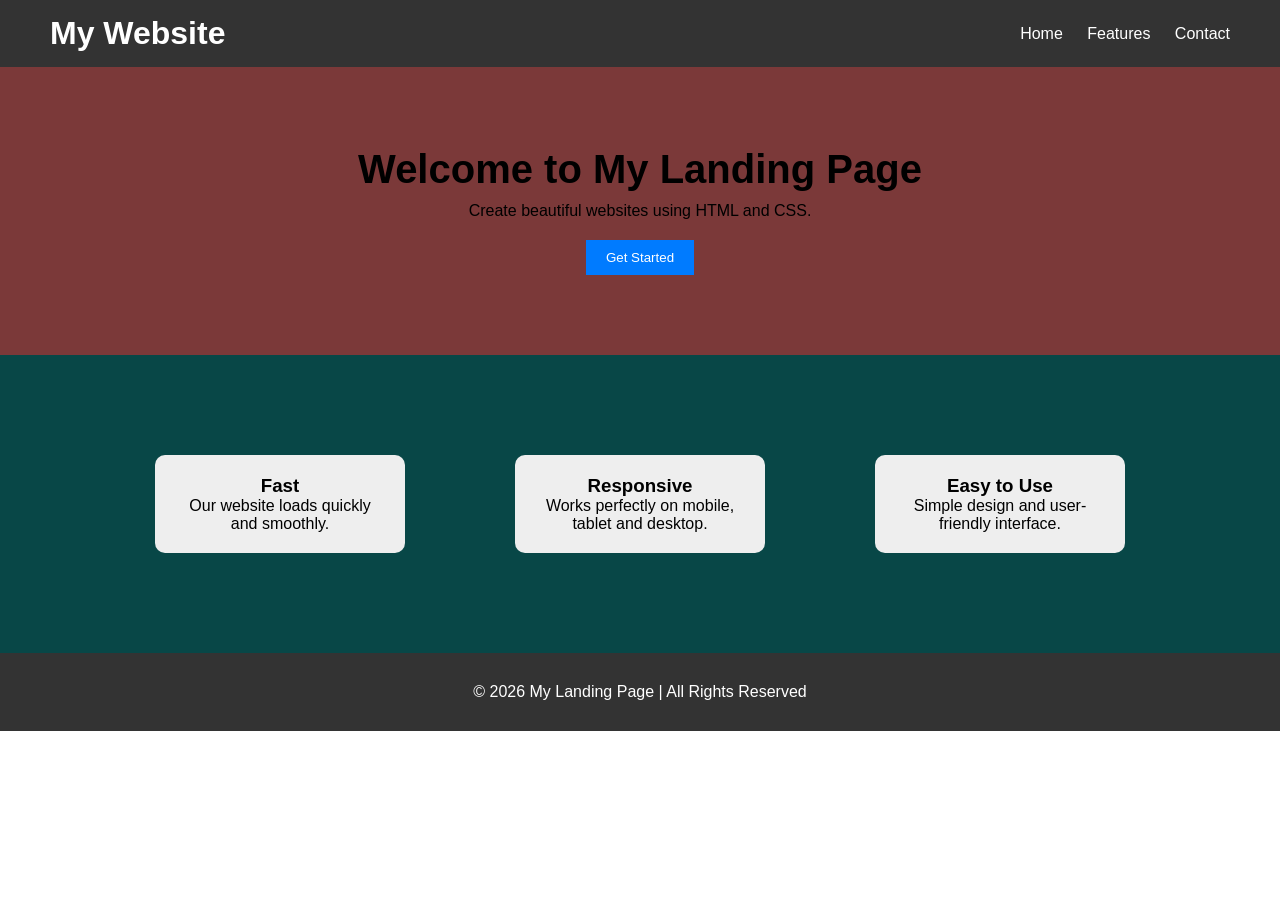
==== Task1/index.html @ 333b5f8d "Added landing page project" ====
<!DOCTYPE html>
<html lang="en">
<head>
    <meta charset="UTF-8">
    <title>My Landing Page</title>
    <link rel="stylesheet" href="style.css">
</head>
<body>

    <!-- Header -->
    <header>
        <h1>My Website</h1>
        <nav>
            <a href="#">Home</a>
            <a href="#">Features</a>
            <a href="#">Contact</a>
        </nav>
    </header>

    <!-- Hero Section -->
    <section class="hero">
        <h2>Welcome to My Landing Page</h2>
        <p>Create beautiful websites using HTML and CSS.</p>
        <button>Get Started</button>
    </section>

    <!-- Features Section -->
    <section class="features">
        <div class="box">
            <h3>Fast</h3>
            <p>Our website loads quickly and smoothly.</p>
        </div>

        <div class="box">
            <h3>Responsive</h3>
            <p>Works perfectly on mobile, tablet and desktop.</p>
        </div>

        <div class="box">
            <h3>Easy to Use</h3>
            <p>Simple design and user-friendly interface.</p>
        </div>
    </section>

    <!-- Footer -->
    <footer>
        <p>© 2026 My Landing Page | All Rights Reserved</p>
    </footer>
</body>
</html>
---- Task1/style.css ----
*{
    margin:0;
    padding:0;
    box-sizing:border-box;
    font-family: Arial, sans-serif;
}

/* Header */
header{
    display:flex;
    justify-content:space-between;
    align-items:center;
    background:#333;
    color:white;
    padding:15px 50px;
}

nav a{
    color:white;
    text-decoration:none;
    margin-left:20px;
}

/* Hero Section */
.hero{
    text-align:center;
    padding:80px 20px;
    background:#7b3939;
}

.hero h2{
    font-size:40px;
    margin-bottom:10px;
}

.hero button{
    margin-top:20px;
    padding:10px 20px;
    border:none;
    background:#007BFF;
    color:white;
    cursor:pointer;
}

/* Features Section */
.features{
    display:flex;
    justify-content:space-around;
    padding:100px;
    background-color: rgb(8, 71, 71);
}

.box{
    width:250px;
    padding:20px;
    background:#eee;
    text-align:center;
    border-radius:10px;
}

/* Footer */
footer{
    text-align:center;
    padding:30px;
    background:#333;
    color:white;
}
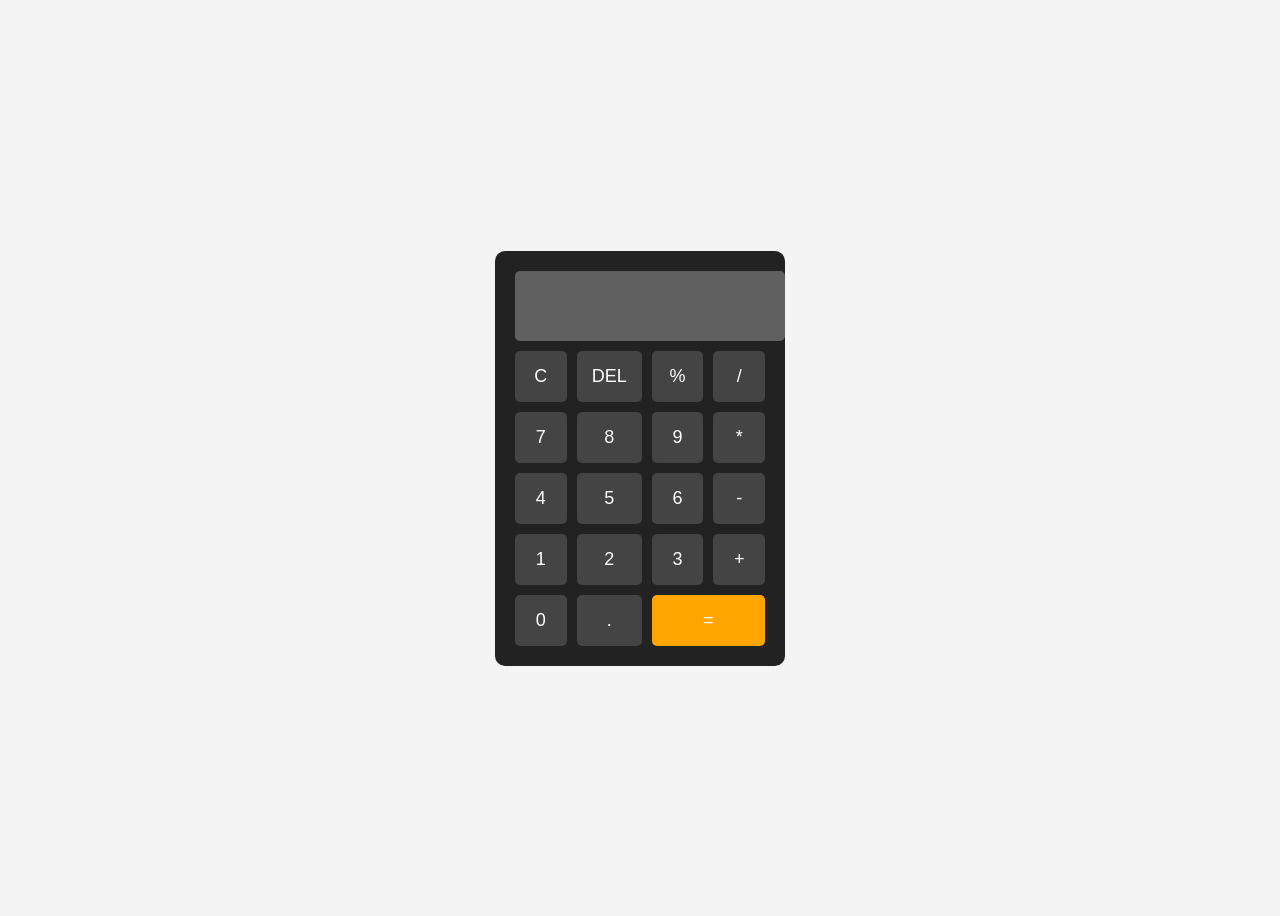
==== commit e69cbd65: "Calculator" ====
--- a/Task1/index.html
+++ b/Task1/index.html
@@ -2,49 +2,44 @@
 <html lang="en">
 <head>
     <meta charset="UTF-8">
-    <title>My Landing Page</title>
+    <title>Calculator</title>
     <link rel="stylesheet" href="style.css">
 </head>
 <body>
 
-    <!-- Header -->
-    <header>
-        <h1>My Website</h1>
-        <nav>
-            <a href="#">Home</a>
-            <a href="#">Features</a>
-            <a href="#">Contact</a>
-        </nav>
-    </header>
+<div class="calculator">
 
-    <!-- Hero Section -->
-    <section class="hero">
-        <h2>Welcome to My Landing Page</h2>
-        <p>Create beautiful websites using HTML and CSS.</p>
-        <button>Get Started</button>
-    </section>
+    <input type="text" id="display" disabled>
 
-    <!-- Features Section -->
-    <section class="features">
-        <div class="box">
-            <h3>Fast</h3>
-            <p>Our website loads quickly and smoothly.</p>
-        </div>
+    <div class="buttons">
+        <button onclick="clearDisplay()">C</button>
+        <button onclick="deleteLast()">DEL</button>
+        <button onclick="appendValue('%')">%</button>
+        <button onclick="appendValue('/')">/</button>
 
-        <div class="box">
-            <h3>Responsive</h3>
-            <p>Works perfectly on mobile, tablet and desktop.</p>
-        </div>
+        <button onclick="appendValue('7')">7</button>
+        <button onclick="appendValue('8')">8</button>
+        <button onclick="appendValue('9')">9</button>
+        <button onclick="appendValue('*')">*</button>
 
-        <div class="box">
-            <h3>Easy to Use</h3>
-            <p>Simple design and user-friendly interface.</p>
-        </div>
-    </section>
+        <button onclick="appendValue('4')">4</button>
+        <button onclick="appendValue('5')">5</button>
+        <button onclick="appendValue('6')">6</button>
+        <button onclick="appendValue('-')">-</button>
 
-    <!-- Footer -->
-    <footer>
-        <p>© 2026 My Landing Page | All Rights Reserved</p>
-    </footer>
+        <button onclick="appendValue('1')">1</button>
+        <button onclick="appendValue('2')">2</button>
+        <button onclick="appendValue('3')">3</button>
+        <button onclick="appendValue('+')">+</button>
+
+        <button onclick="appendValue('0')">0</button>
+        <button onclick="appendValue('.')">.</button>
+        <button class="equal" onclick="calculate()">=</button>
+    </div>
+
+</div>
+
+<script src="script.js"></script>
+
 </body>
 </html>
--- a/Task1/style.css
+++ b/Task1/style.css
@@ -1,67 +1,52 @@
-*{
-    margin:0;
-    padding:0;
-    box-sizing:border-box;
-    font-family: Arial, sans-serif;
+body{
+    display:flex;
+    justify-content:center;
+    align-items:center;
+    height:100vh;
+    background:#f4f4f4;
+    font-family:Arial;
 }
 
-/* Header */
-header{
-    display:flex;
-    justify-content:space-between;
-    align-items:center;
-    background:#333;
-    color:white;
-    padding:15px 50px;
+.calculator{
+    background:#222;
+    padding:20px;
+    border-radius:10px;
+    width:250px;
 }
 
-nav a{
-    color:white;
-    text-decoration:none;
-    margin-left:20px;
+#display{
+    width:100%;
+    height:50px;
+    color: #f4f4f4;
+    margin-bottom:10px;
+    font-size:20px;
+    text-align:right;
+    padding:10px;
+    border:none;
+    border-radius:5px;
 }
 
-/* Hero Section */
-.hero{
-    text-align:center;
-    padding:80px 20px;
-    background:#7b3939;
+.buttons{
+    display:grid;
+    grid-template-columns:repeat(4,1fr);
+    gap:10px;
 }
 
-.hero h2{
-    font-size:40px;
-    margin-bottom:10px;
-}
-
-.hero button{
-    margin-top:20px;
-    padding:10px 20px;
+button{
+    padding:15px;
+    font-size:18px;
     border:none;
-    background:#007BFF;
+    border-radius:5px;
+    background:#444;
     color:white;
     cursor:pointer;
 }
 
-/* Features Section */
-.features{
-    display:flex;
-    justify-content:space-around;
-    padding:100px;
-    background-color: rgb(8, 71, 71);
+button:hover{
+    background:#666;
 }
 
-.box{
-    width:250px;
-    padding:20px;
-    background:#eee;
-    text-align:center;
-    border-radius:10px;
-}
-
-/* Footer */
-footer{
-    text-align:center;
-    padding:30px;
-    background:#333;
-    color:white;
+.equal{
+    grid-column:span 2;
+    background:orange;
 }
